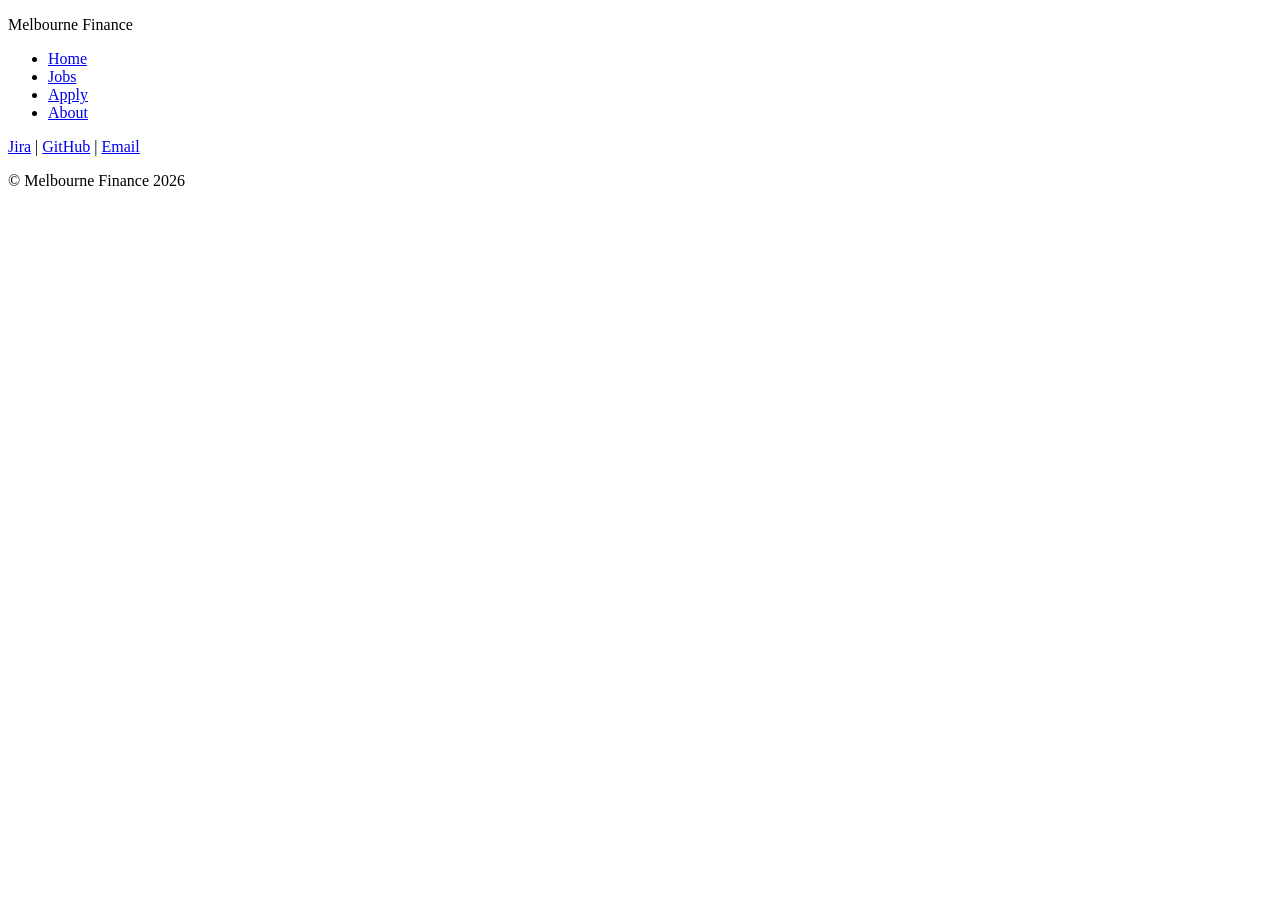
==== about.html @ 1808a44f "Added basic html skeleton - Linked css & html pages - entered footer contents" ====
<!DOCTYPE html>
<html lang="en">
<head>
    <meta charset="UTF-8">
    <meta name="viewport" content="width=device-width, initial-scale=1.0">
    <title>Melbourne Finance</title>
    <link rel="stylesheet" href="styles.css">
</head>
<body>

    <header>
        <p class="logo">Melbourne Finance</p>
        <nav>
            <ul>
                <li><a href="index.html">Home</a></li>
                <li><a href="jobs.html">Jobs</a></li>
                <li><a href="apply.html">Apply</a></li>
                <li><a href="about.html">About</a></li>
            </ul>
        </nav>
    </header>
    <main>

    </main>

    <footer>
        <p>
            <a href="https://jackswinny.atlassian.net/jira/software/projects/EF/boards/35/backlog" target="_blank">Jira</a> |
            <a href="https://github.com/JackSwinburne/Melbourne_Financial" target="_blank">GitHub</a> |
            <a href="melbourne_finance@swinburne.com" target="_blank">Email</a>
        </p>
        <p>&copy; Melbourne  Finance 2026 </p>
    </footer>

</body>
</html>
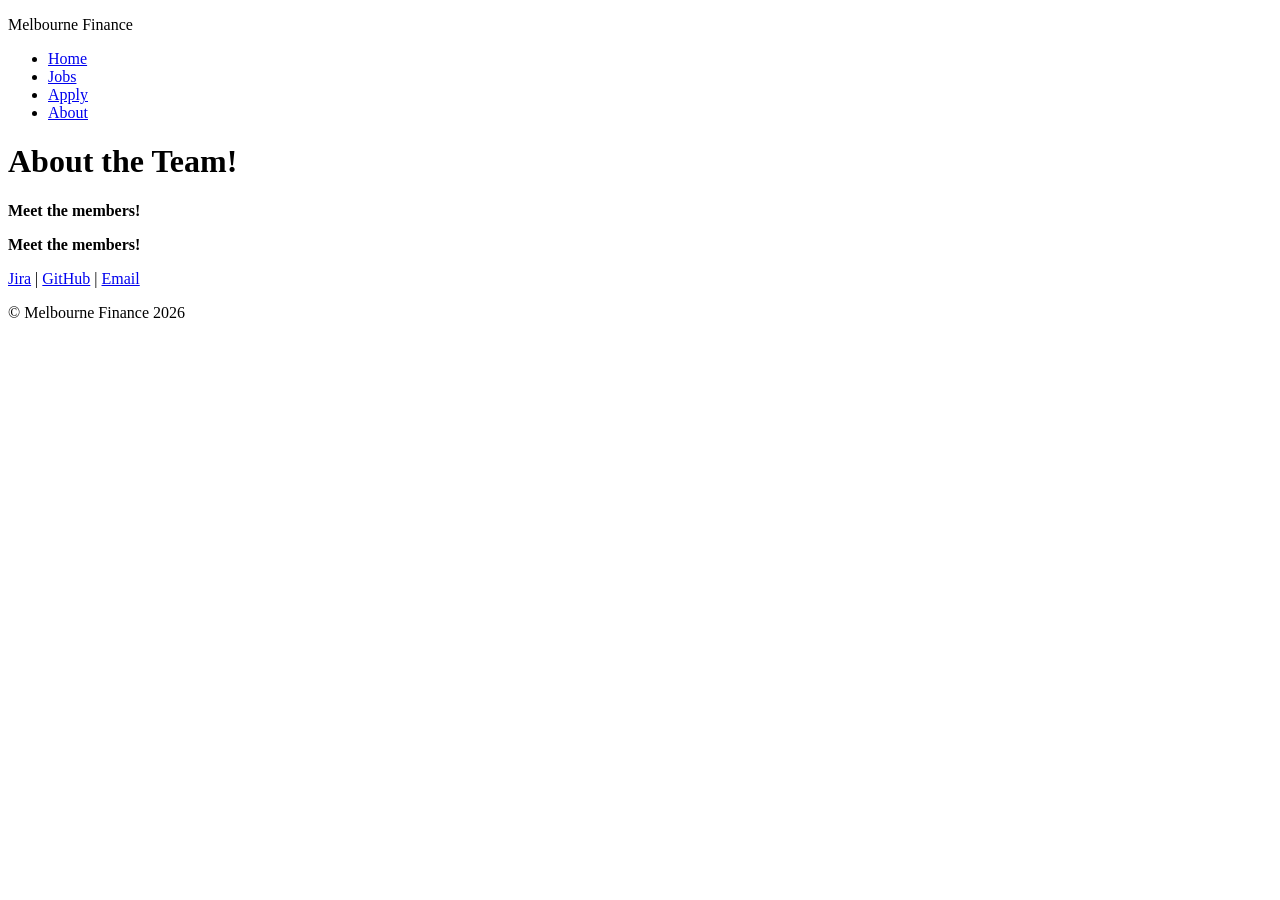
==== commit bec09633: "Developed about.html added all relevant css to styles.css" ====
--- a/about.html
+++ b/about.html
@@ -20,6 +20,13 @@
         </nav>
     </header>
     <main>
+        <h1>About the Team!</h1>
+        <p style=font-weight:bold;>Meet the members!</p>
+        
+
+
+
+        <p style=font-weight:bold;>Meet the members!</p>
 
     </main>
 
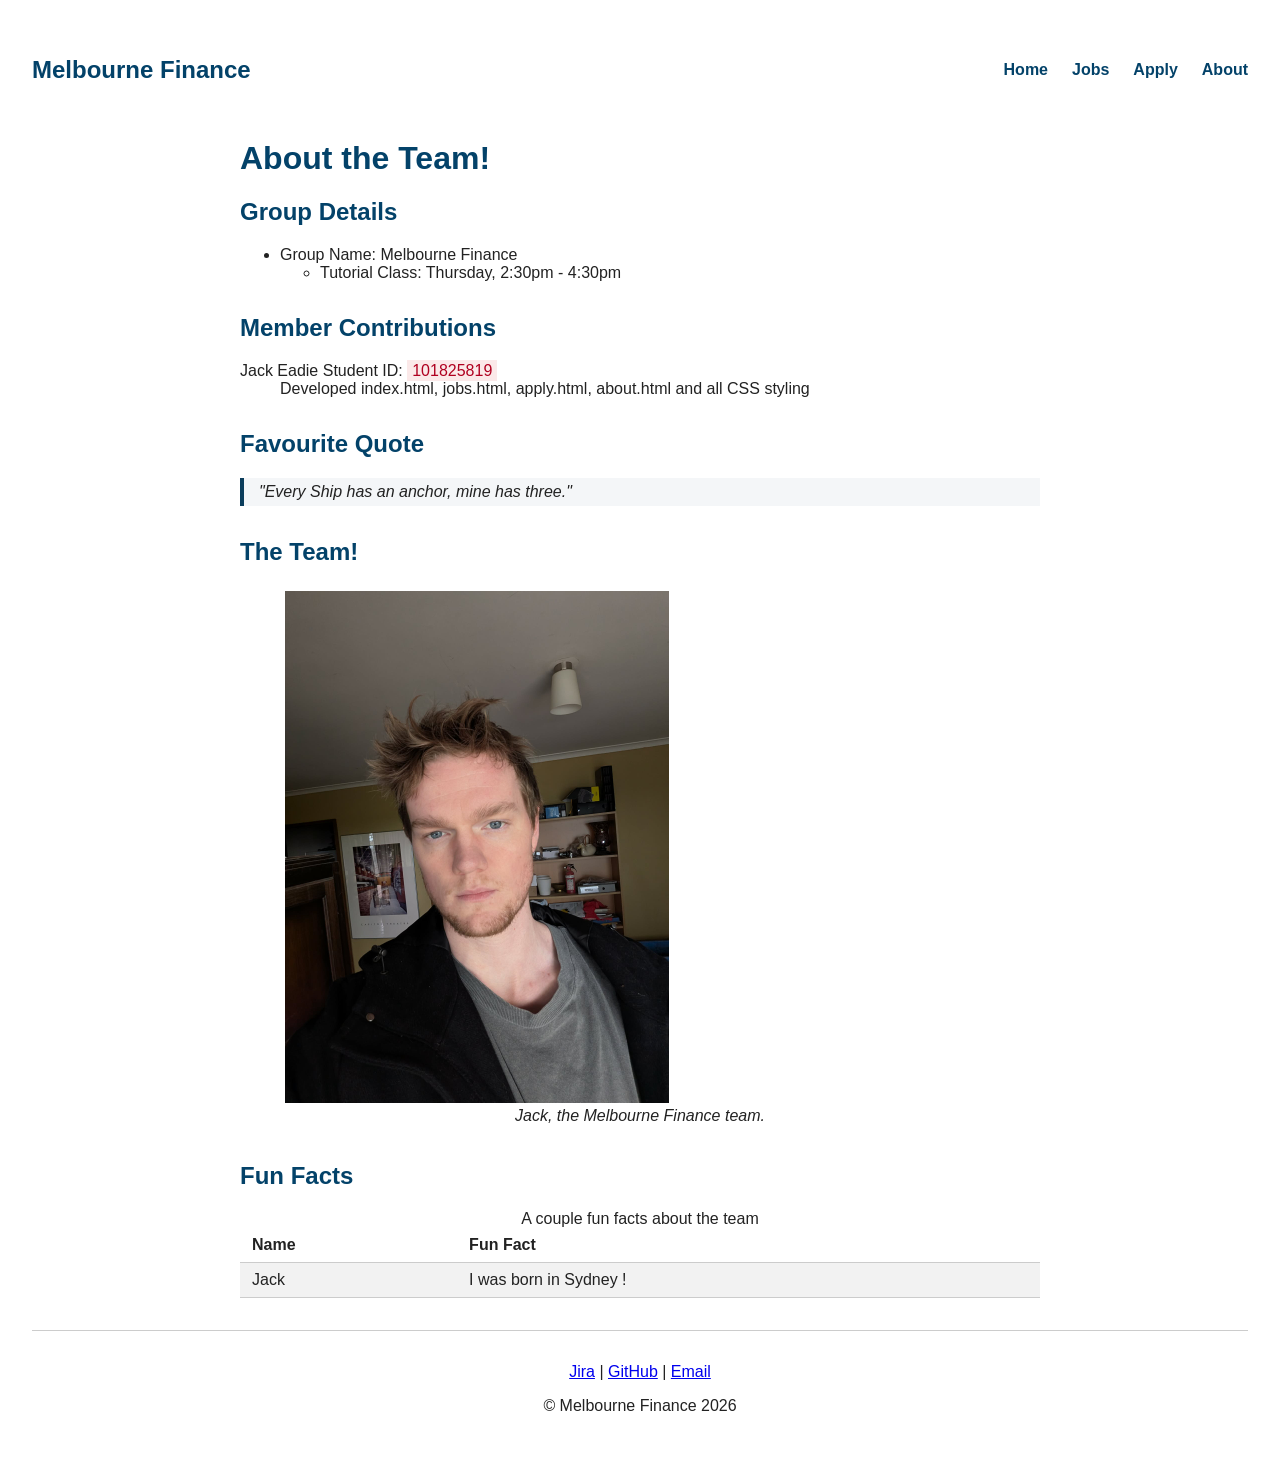
==== commit 5adee632: "Added more css styling - Nav, tables, header, footer" ====
--- a/about.html
+++ b/about.html
@@ -5,6 +5,7 @@
     <meta name="viewport" content="width=device-width, initial-scale=1.0">
     <title>Melbourne Finance</title>
     <link rel="stylesheet" href="styles.css">
+
 </head>
 <body>
 
@@ -20,13 +21,58 @@
         </nav>
     </header>
     <main>
-        <h1>About the Team!</h1>
-        <p style=font-weight:bold;>Meet the members!</p>
-        
+        <h1 >About the Team!</h1>
+
+        <section>
+            <h2>Group Details</h2>
+            <ul>
+                <li>Group Name: Melbourne Finance
+                    <ul>
+                        <li>Tutorial Class: Thursday, 2:30pm - 4:30pm</li>
+                    </ul>
+                </li>
+            </ul>
+        </section>
+
+        <section>
+            <h2>Member Contributions</h2>
+            <dl>
+                <dt> Jack Eadie Student ID: <span class="student-id"> 101825819 </span></dt>
+                <dd> Developed index.html, jobs.html, apply.html, about.html and all CSS styling</dd>
+            </dl>
+        </section>
+
+        <section>
+            <h2>Favourite Quote</h2>
+                <blockquote>
+                    <cite> "Every Ship has an anchor, mine has three."</cite>
+                </blockquote>
+        </section>  
+
+        <section>
+            <h2>The Team!</h2>
+            <figure class="team-photo">
+                <img src="images/group_photo.jpg" alt="Me myself and I!" width="384" height="512">
+                <figcaption>Jack, the Melbourne Finance team.</figcaption>
+            </figure>
+        </section>
+
+        <section>   
+            <h2>Fun Facts</h2>
+            <table>
+                <caption> A couple fun facts about the team </caption>
+                <tr>
+                    <th scope="col">Name</th>
+                    <th scope="col">Fun Fact</th>
+                </tr>
+                <tr>
+                    <td>Jack</td>
+                    <td>I was born in Sydney !</td>
+                </tr>
+            </table>
 
 
-
-        <p style=font-weight:bold;>Meet the members!</p>
+        </section>
 
     </main>
 
@@ -34,7 +80,7 @@
         <p>
             <a href="https://jackswinny.atlassian.net/jira/software/projects/EF/boards/35/backlog" target="_blank">Jira</a> |
             <a href="https://github.com/JackSwinburne/Melbourne_Financial" target="_blank">GitHub</a> |
-            <a href="melbourne_finance@swinburne.com" target="_blank">Email</a>
+            <a href="mailto:melbourne_finance@swinburne.com" target="_blank">Email</a>
         </p>
         <p>&copy; Melbourne  Finance 2026 </p>
     </footer>
--- a/styles.css
+++ b/styles.css
@@ -0,0 +1,99 @@
+body {
+    font-family: Arial, Helvetica, sans-serif;
+    margin: 0;
+    color: #222222;
+    padding: 2rem;
+}
+
+header {
+    display: flex;
+    align-items: center;
+    justify-content: space-between;
+    flex-wrap: wrap;
+    gap: 1rem;
+    margin-bottom: 2rem;
+}
+
+.logo {
+    font-size: 1.5rem;
+    font-weight: bold;
+    color: #034269;
+}
+
+nav ul {
+    list-style: none;
+    display: flex;
+    gap: 1.5rem;
+    padding: 0;
+    margin: 0;
+}
+
+nav a {
+    color: #034269;
+    text-decoration: none;
+    font-weight: bold;
+}
+
+nav a:hover {
+    text-decoration: underline;
+}
+
+main {
+    max-width: 800px;
+    margin: 0 auto;
+}
+
+h1, h2, h3 {
+    color: #034269;
+}
+
+section {
+    margin-bottom: 2rem;
+}
+
+.student-id {
+    color: #b00020;
+    background-color: #fbe9e9;
+    padding: 2px 5px;
+}
+
+.team-photo {
+    padding: 5px;
+}
+.team-photo figcaption {
+    text-align: center;
+    font-style: italic;
+}
+
+table {
+    border-collapse: collapse;
+    width: 100%;
+}
+
+th, td {
+    padding: 8px 12px;
+    text-align: left;
+    border-bottom: 1px solid #ccc;
+}
+
+table tr:nth-child(even) {
+    background-color: #f2f2f2;
+}
+
+table tr:hover {
+    background-color: #eaf3fb;
+}
+
+blockquote {
+    border-left: 4px solid #0b3d5c;
+    margin: 15px 0;
+    padding: 5px 15px;
+    background-color: #f4f6f8;
+}
+
+footer {
+    margin-top: 2rem;
+    padding-top: 1rem;
+    border-top: 1px solid #ccc;
+    text-align: center;
+}
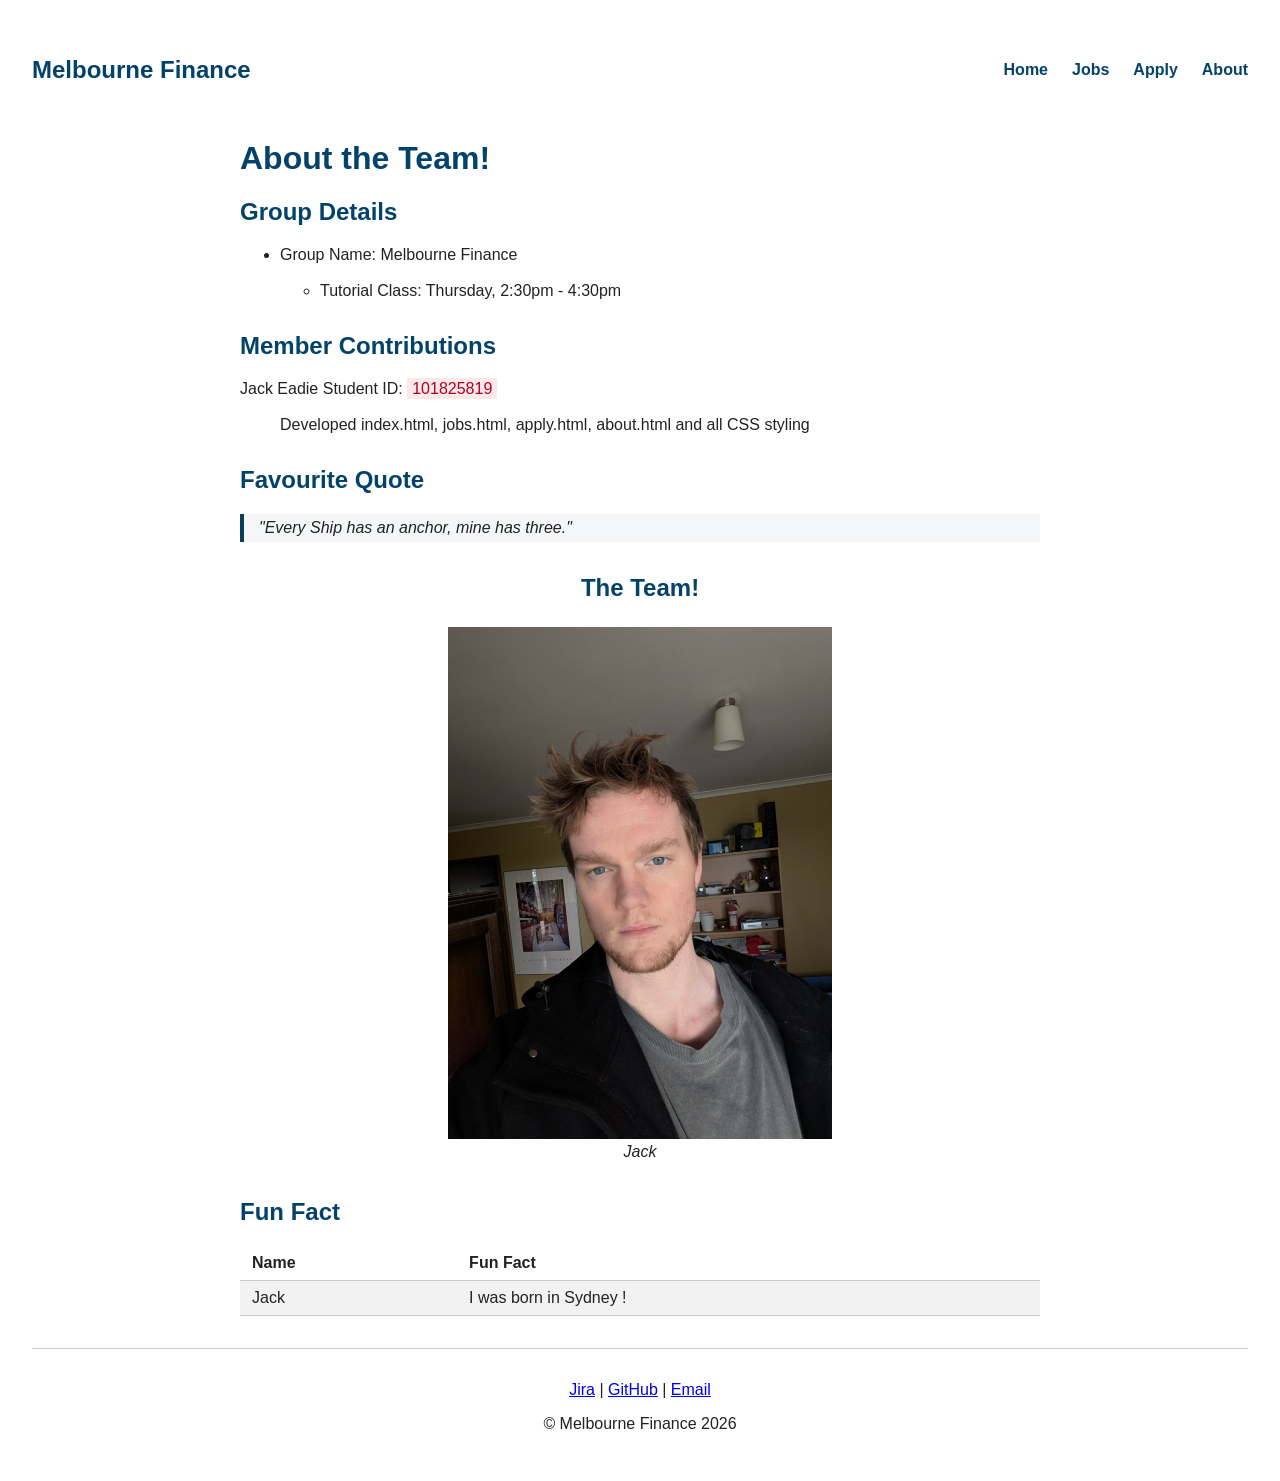
==== commit aaaacad5: "Added mamdaory job application fields using div classes and fieldsets" ====
--- a/about.html
+++ b/about.html
@@ -27,8 +27,9 @@
             <h2>Group Details</h2>
             <ul>
                 <li>Group Name: Melbourne Finance
+                    <br>
                     <ul>
-                        <li>Tutorial Class: Thursday, 2:30pm - 4:30pm</li>
+                        <br><li>Tutorial Class: Thursday, 2:30pm - 4:30pm</li>
                     </ul>
                 </li>
             </ul>
@@ -38,6 +39,7 @@
             <h2>Member Contributions</h2>
             <dl>
                 <dt> Jack Eadie Student ID: <span class="student-id"> 101825819 </span></dt>
+                <br>
                 <dd> Developed index.html, jobs.html, apply.html, about.html and all CSS styling</dd>
             </dl>
         </section>
@@ -50,17 +52,16 @@
         </section>  
 
         <section>
-            <h2>The Team!</h2>
+            <h2 class="center">The Team!</h2>
             <figure class="team-photo">
                 <img src="images/group_photo.jpg" alt="Me myself and I!" width="384" height="512">
-                <figcaption>Jack, the Melbourne Finance team.</figcaption>
+                <figcaption>Jack</figcaption>
             </figure>
         </section>
 
         <section>   
-            <h2>Fun Facts</h2>
+            <h2>Fun Fact</h2>
             <table>
-                <caption> A couple fun facts about the team </caption>
                 <tr>
                     <th scope="col">Name</th>
                     <th scope="col">Fun Fact</th>
--- a/styles.css
+++ b/styles.css
@@ -59,6 +59,8 @@
 
 .team-photo {
     padding: 5px;
+    width: fit-content;
+    margin: 0 auto;
 }
 .team-photo figcaption {
     text-align: center;
@@ -96,4 +98,45 @@
     padding-top: 1rem;
     border-top: 1px solid #ccc;
     text-align: center;
-}+}
+
+.center {
+    text-align: center;
+}
+form {
+    display: flex;
+    flex-direction: column;
+    max-width: 500px;
+}
+
+.form-row {
+    margin-bottom: 12px;
+}
+
+.form-row label {
+    display: block;
+    margin-bottom: 4px;
+    font-weight: bold;
+}
+
+input, select, textarea {
+    padding: 6px;
+    width: 100%;
+}
+
+fieldset {
+    border: 1px solid #999999;
+    margin-bottom: 12px;
+}
+
+button {
+    background-color: #0b3d5c;
+    color: #ffffff;
+    border: none;
+    padding: 10px 16px;
+    font-size: 1em;
+}
+
+button:hover {
+    background-color: #1c74c2;
+}
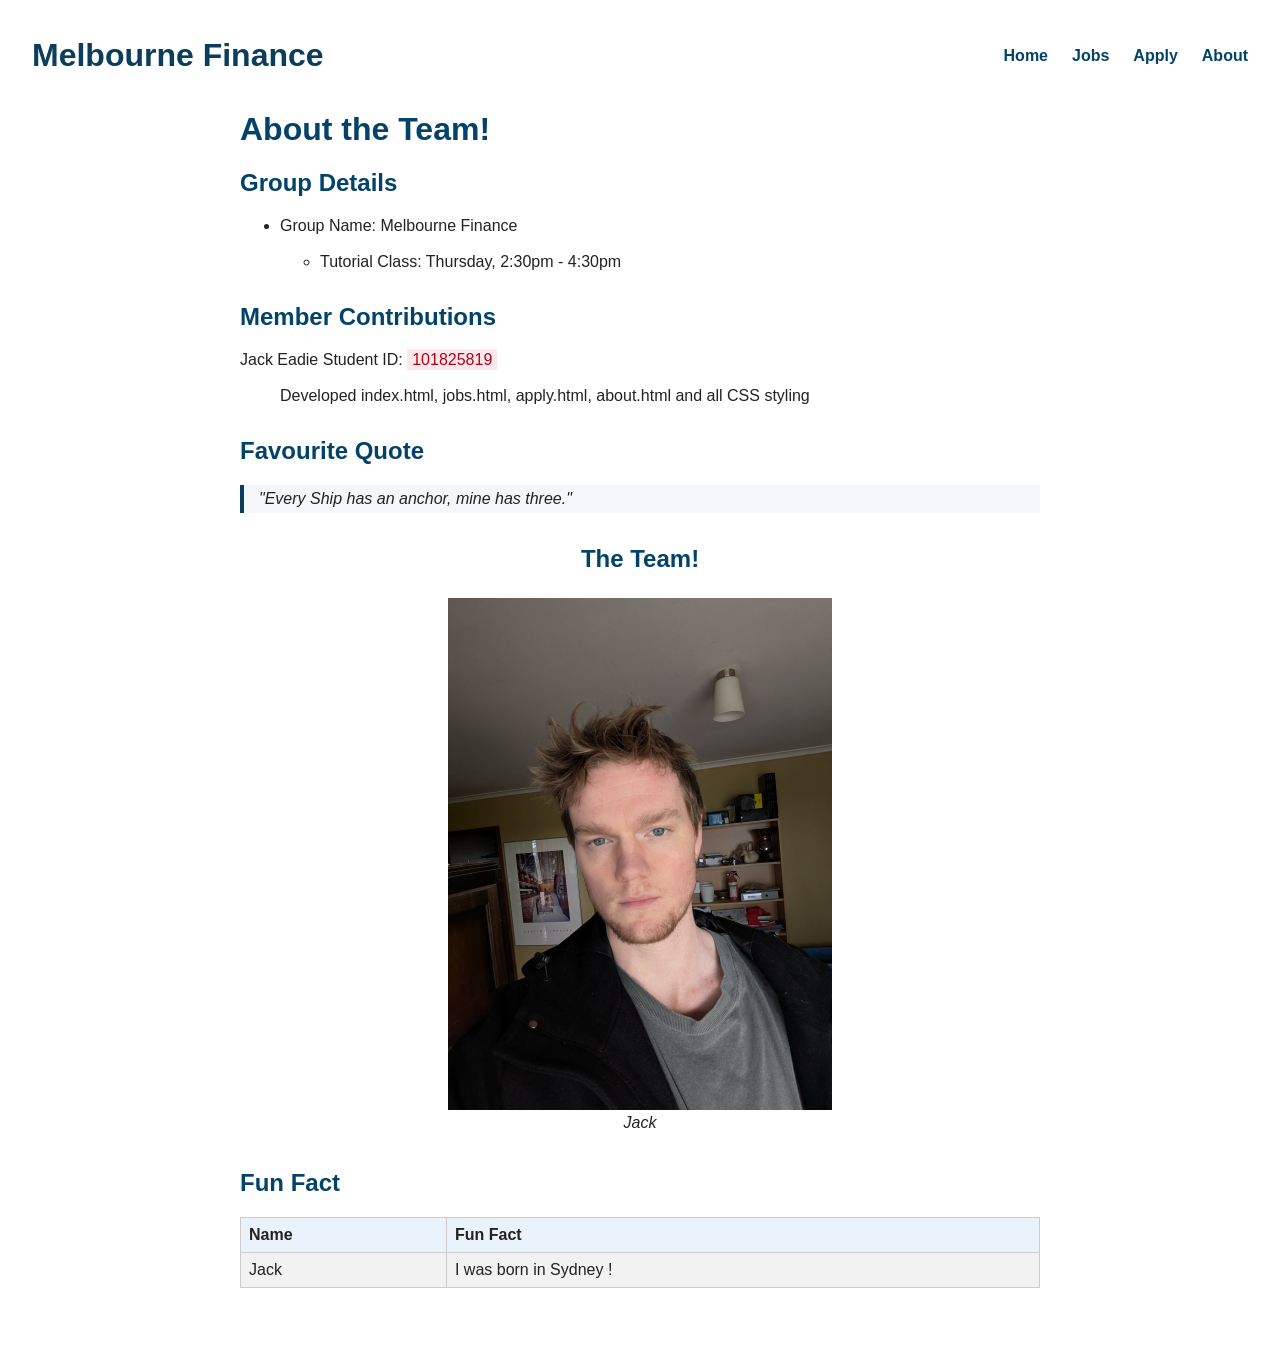
==== commit 24bb2c07: "built the aside section in job.html, removed footer from all pages but index. made aside filter righ" ====
--- a/about.html
+++ b/about.html
@@ -77,14 +77,4 @@
 
     </main>
 
-    <footer>
-        <p>
-            <a href="https://jackswinny.atlassian.net/jira/software/projects/EF/boards/35/backlog" target="_blank">Jira</a> |
-            <a href="https://github.com/JackSwinburne/Melbourne_Financial" target="_blank">GitHub</a> |
-            <a href="mailto:melbourne_finance@swinburne.com" target="_blank">Email</a>
-        </p>
-        <p>&copy; Melbourne  Finance 2026 </p>
-    </footer>
-
-</body>
 </html>
--- a/styles.css
+++ b/styles.css
@@ -15,9 +15,10 @@
 }
 
 .logo {
-    font-size: 1.5rem;
+    font-size: 2em;
     font-weight: bold;
-    color: #034269;
+    color: #0b3d5c;
+    margin: 5px 0;
 }
 
 nav ul {
@@ -140,3 +141,49 @@
 button:hover {
     background-color: #1c74c2;
 }
+
+.hero {
+    background: linear-gradient(to bottom, #cce6ff, #ffffff);
+    padding: 30px 20px;
+    text-align: center;
+}
+
+.hero img {
+    max-width: 100%;
+    height: auto;
+    margin-top: 15px;
+}
+
+.acknowledgement {
+    background-color: #f4f6f8;
+    border-left: 5px solid #0b3d5c;
+    padding: 15px;
+    margin: 20px 0;
+}
+
+table {
+    width: 100%;
+    border-collapse: collapse;
+    margin: 15px 0;
+}
+
+caption {
+    font-weight: bold;
+    margin-bottom: 8px;
+}
+
+th, td {
+    border: 1px solid #cccccc;
+    padding: 8px;
+    text-align: left;
+}
+
+th {
+    background-color: #eaf3fb; 
+}
+.jobs-layout {
+    display: flex;
+    clear: both;
+    gap: 2rem;
+    align-items: flex-start;
+}
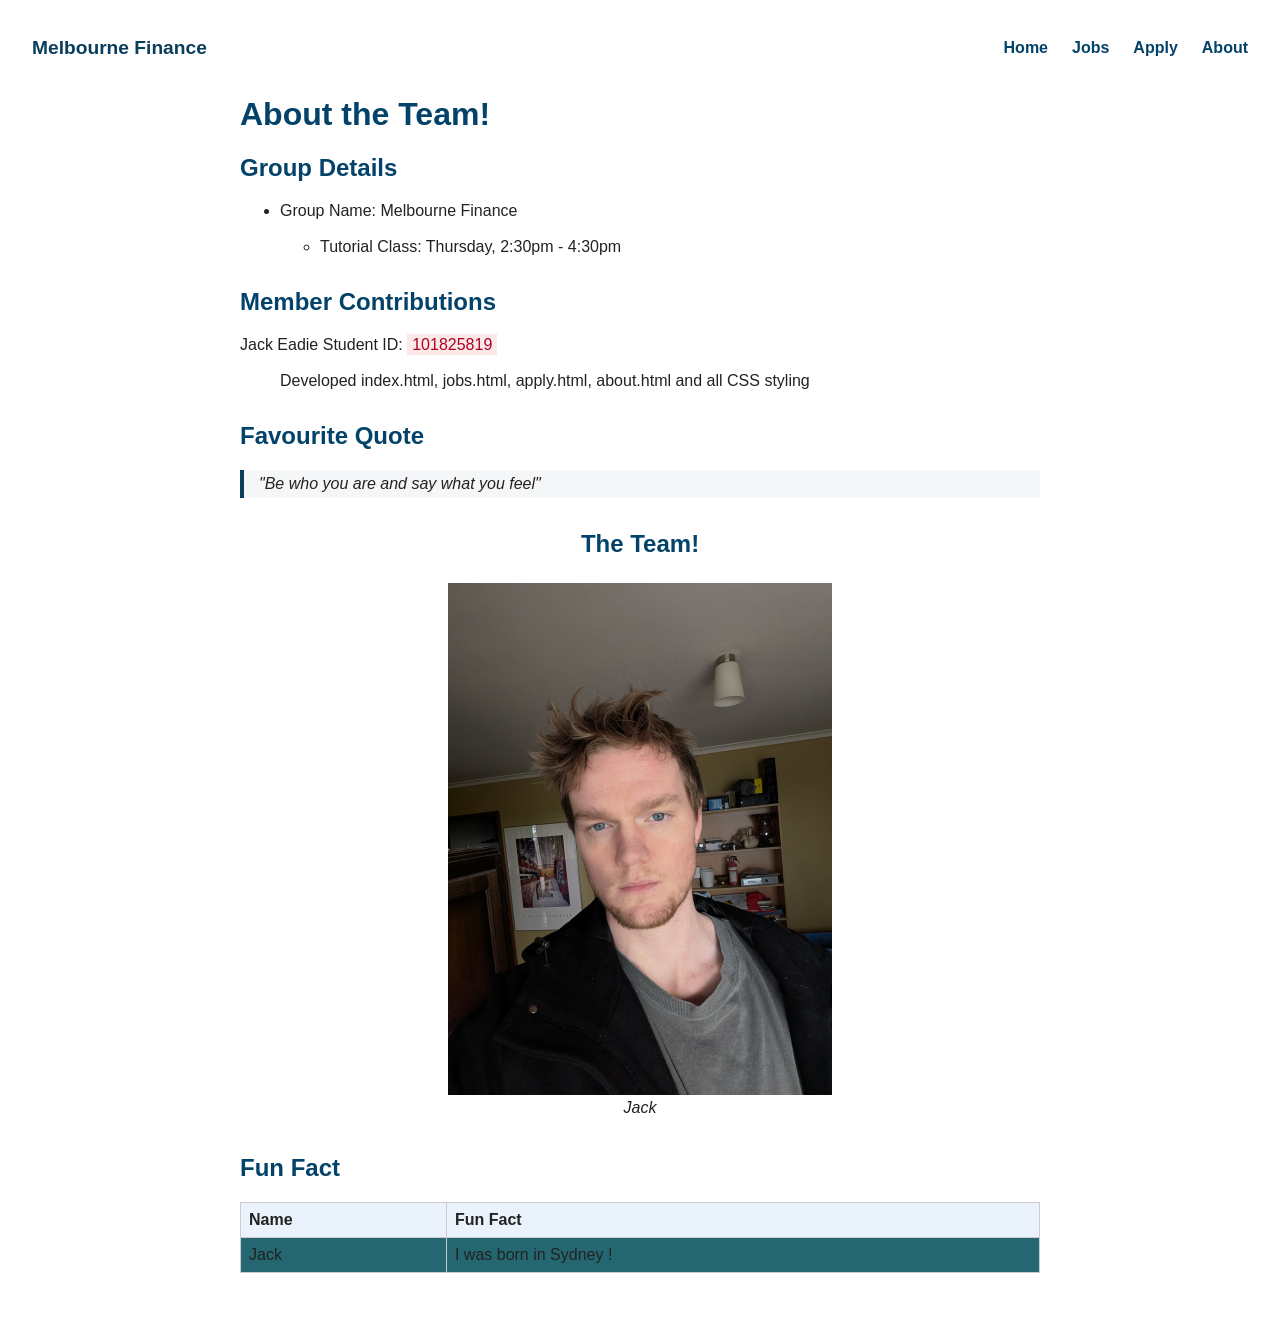
==== commit cc907755: "Cleaned up styles.css page - ordered everything on css page - fixed index.html so logo apepars" ====
--- a/about.html
+++ b/about.html
@@ -47,7 +47,7 @@
         <section>
             <h2>Favourite Quote</h2>
                 <blockquote>
-                    <cite> "Every Ship has an anchor, mine has three."</cite>
+                    <cite> "Be who you are and say what you feel"</cite>
                 </blockquote>
         </section>  
 
--- a/styles.css
+++ b/styles.css
@@ -1,10 +1,15 @@
+/* ----------------------------PAGE BASICS---------------------------- */
 body {
     font-family: Arial, Helvetica, sans-serif;
     margin: 0;
     color: #222222;
     padding: 2rem;
 }
+h1, h2, h3 {
+    color: #034269;
+}
 
+/* ----------------------------HEADER NAV LOGO ---------------------------- */
 header {
     display: flex;
     align-items: center;
@@ -13,14 +18,6 @@
     gap: 1rem;
     margin-bottom: 2rem;
 }
-
-.logo {
-    font-size: 2em;
-    font-weight: bold;
-    color: #0b3d5c;
-    margin: 5px 0;
-}
-
 nav ul {
     list-style: none;
     display: flex;
@@ -28,7 +25,6 @@
     padding: 0;
     margin: 0;
 }
-
 nav a {
     color: #034269;
     text-decoration: none;
@@ -39,23 +35,62 @@
     text-decoration: underline;
 }
 
+.logo {
+    font-size: 1.2em;
+    font-weight: bold;
+    color: #0b3d5c;
+    margin: 5px 0;
+}
+
+.logo-image {
+    height: 40px;
+    width: auto;
+}
+/* ----------------------------FOOTER & MAIN ---------------------------- */
+footer {
+    margin-top: 2rem;
+    padding-top: 1rem;
+    border-top: 1px solid #ccc;
+    text-align: center;
+}
 main {
     max-width: 800px;
     margin: 0 auto;
 }
+/* ----------------------------INDEX---------------------------- */
+.hero {
+    background: linear-gradient(to bottom, #cce6ff, #ffffff);
+    padding: 30px 20px;
+    text-align: center;
+}
 
-h1, h2, h3 {
-    color: #034269;
+.hero .logo-image {
+    height: 100px;
+    width: auto;
+}
+.hero img {
+    max-width: 100%;
+    height: auto;
+    margin-top: 15px;
+}
+.acknowledgement {
+    background-color: #f4f6f8;
+    border-left: 5px solid #0b3d5c;
+    padding: 15px;
+    margin: 20px 0;
 }
 
 section {
     margin-bottom: 2rem;
 }
 
-.student-id {
-    color: #b00020;
-    background-color: #fbe9e9;
-    padding: 2px 5px;
+/* ----------------------------ABOUT---------------------------- */
+table tr:nth-child(even) {
+    background-color: #256770;
+}
+
+table tr:hover {
+    background-color: #3290e2;
 }
 
 .team-photo {
@@ -68,23 +103,10 @@
     font-style: italic;
 }
 
-table {
-    border-collapse: collapse;
-    width: 100%;
-}
-
-th, td {
-    padding: 8px 12px;
-    text-align: left;
-    border-bottom: 1px solid #ccc;
-}
-
-table tr:nth-child(even) {
-    background-color: #f2f2f2;
-}
-
-table tr:hover {
-    background-color: #eaf3fb;
+.student-id {
+    color: #b00020;
+    background-color: #fbe9e9;
+    padding: 2px 5px;
 }
 
 blockquote {
@@ -94,16 +116,8 @@
     background-color: #f4f6f8;
 }
 
-footer {
-    margin-top: 2rem;
-    padding-top: 1rem;
-    border-top: 1px solid #ccc;
-    text-align: center;
-}
+/* ----------------------------APPLY---------------------------- */
 
-.center {
-    text-align: center;
-}
 form {
     display: flex;
     flex-direction: column;
@@ -125,6 +139,10 @@
     width: 100%;
 }
 
+.center {
+    text-align: center;
+}
+
 fieldset {
     border: 1px solid #999999;
     margin-bottom: 12px;
@@ -142,23 +160,12 @@
     background-color: #1c74c2;
 }
 
-.hero {
-    background: linear-gradient(to bottom, #cce6ff, #ffffff);
-    padding: 30px 20px;
-    text-align: center;
-}
+/* ----------------------------JOBS---------------------------- */
 
-.hero img {
-    max-width: 100%;
-    height: auto;
-    margin-top: 15px;
-}
-
-.acknowledgement {
-    background-color: #f4f6f8;
-    border-left: 5px solid #0b3d5c;
-    padding: 15px;
-    margin: 20px 0;
+.jobs-layout {
+    display: flex;
+    gap: 2rem;
+    align-items: flex-start;
 }
 
 table {
@@ -181,9 +188,3 @@
 th {
     background-color: #eaf3fb; 
 }
-.jobs-layout {
-    display: flex;
-    clear: both;
-    gap: 2rem;
-    align-items: flex-start;
-}
